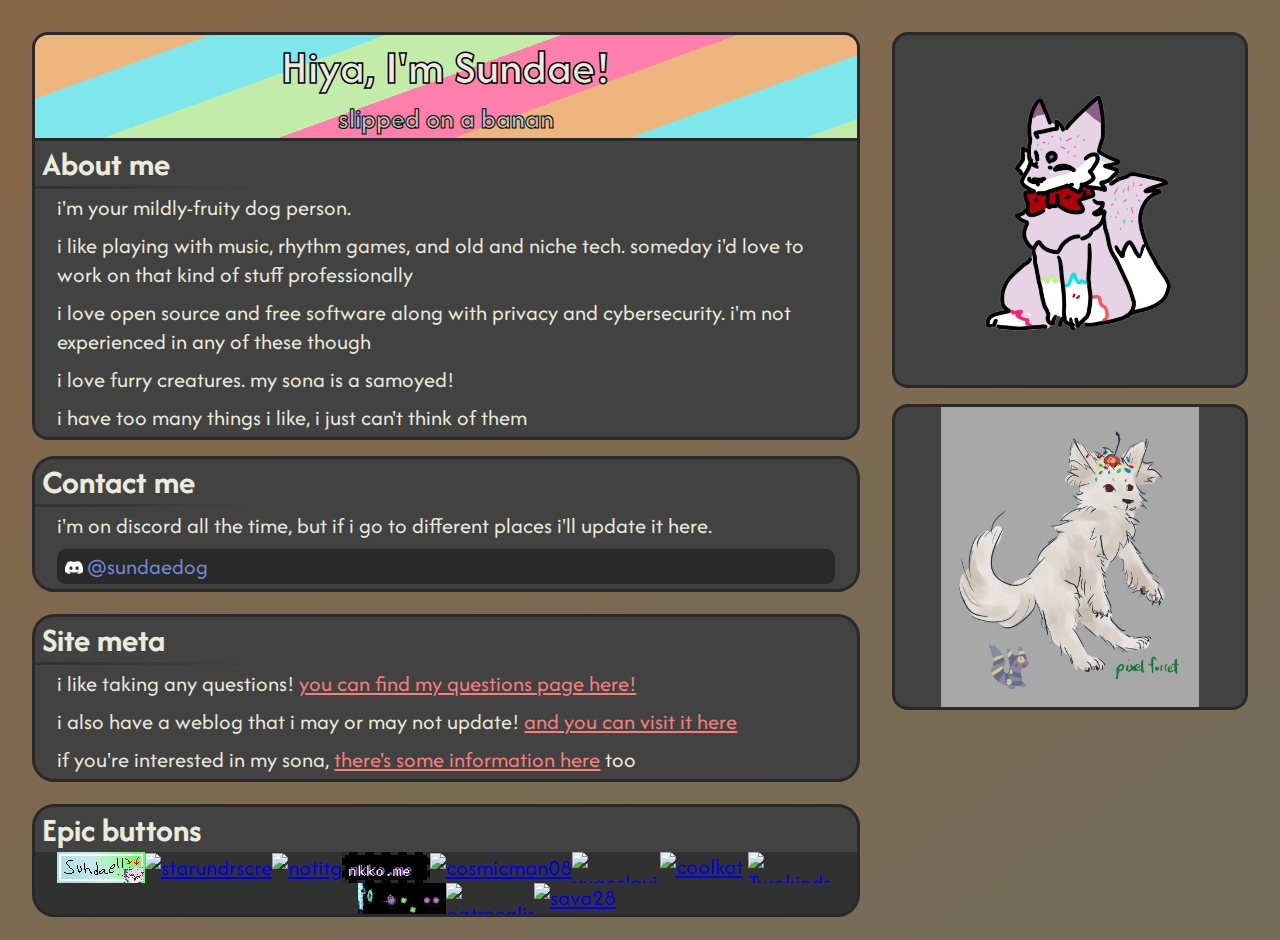
==== index.html @ 9c885c42 "whoops i did something anf messedupo" ====
<!DOCTYPE html>
<html lang="en-us">
	<head>
		<meta charset="utf-8">
		<meta name="viewport" content="width=device-width, initial-scale=1" http-equiv="X-UA-Compatible" content="IE=edge">
		<meta NAME="ROBOTS" CONTENT="NOINDEX, NOFOLLOW">
		<title>sundae's webbed site</title>
		<link rel="stylesheet" href="style.css">
		<link rel="icon" type="image/png" href="/assets/win11_dog_icon.png">
	</head>

<body>
	<div class="bubbles">
		<div class="text-bubbles">
			<div class="about-me">
				<div class="about-me-banner">
					<h1>Hiya, I'm Sundae!</h1>
					<div id="randomjs"> <script src="random.js"></script> </div> <!-- random js goes here -->
				</div>
				<div class="about-me-text">
					<h2>About me</h2>
					<p>i'm your <span class="rainbow">mildly-fruity</span> dog person.</p>
					<p>i like playing with music, rhythm games, and old and niche tech. someday i'd love to work on that kind of stuff professionally</p>
					<p>i love open source and free software along with privacy and cybersecurity. i'm not experienced in any of these though</p>
					<p>i love furry creatures. my sona is a samoyed!</p>
					<p>i have too many things i like, i just can't think of them</p>
				</div>
			</div>

			<div class="contact">
				<h2>Contact me</h2>
				<p>i'm on discord all the time, but if i go to different places i'll update it here.</p>
				<div class="contact-links">
					<a href="https://discord.com/users/972950932579057734" title="this is my personal discord account">
						<img src="discord.png" title="discord.com" class="contactpng">@sundaedog
					</a>
					<!-- other socials here -->
				</div>
			</div>

			<div class="site-stuff">
				<h2>Site meta</h2>
				<p>i like taking any questions! <a class="hrefs" href="/questions" title="the questions page">you can find my questions page here!</a></p>
				<p>i also have a weblog that i may or may not update! <a class="hrefs" href="/blog" title="the blog">and you can visit it here</a> </p>
				<p>if you're interested in my sona, <a class="hrefs" href="/sona" title="sona information">there's some information here</a> too</p>
			</div>

			<div class="buttons">
				<h2>Epic buttons</h2>
				<div class="clickable-buttons">
					<a href="https://sundaedog.pages.gay">					<img src="/assets/extra-buttons/sundae-button.png" width="88" height="31" 							 alt="sundaedog" title="my button :3"></a> <!-- you can use this if yuou want -->
					<a href="https://star.yugoslavia.best" target="_blank">	<img src="https://starundrscre.neocities.org/assets/img/badges/starundrscre.png" alt="starundrscre" title="starundrscre"></a>
					<a href="https://noti.tg" target="_blank">				<img src="https://zydra.space/badges/notitg.png" 						 		 alt="notitg" 		title="play notitg!"></a>
					<a href="https://nkko.me/" target="_blank">				<img src="/assets/extra-buttons/niko-button.png"	width="88" height="31"					 			 alt="niko"			title="nikoundrscre"></a> <!-- are star and niko related? ........ i don't think so -->
					<a href="https://cosmicman08.github.io/" target="_blank"><img src="https://cosmicman08.github.io/buttons/cosmics%20epic%20site.gif"		 alt="cosmicman08"	title="cosmicman08"></a>
					<a href="https://yugoslavia.best" target="_blank">		<img src="https://mayf.pink/img/badges/blinchik.gif" width="88" height="31"		 alt="yugoslavia"	title="yugoslavia"></a>
					<a href="https://thecoolkat.github.io/coolkat/" target="_blank"><img src="https://thecoolkat.github.io/coolkat/images/misc/ckstuff.gif" width="88" height="31" alt="coolkat" title="coolkat"></a>
					<a href='https://twokinds.keenspot.com' target="_blank" 	   ><img src='https://www.2kinds.com/images/tk05_88x31.jpg' width="88" height="31" alt='Twokinds' title="twokinds - spicy content ahead!"></a>
					<a><iframe src="https://sophiecomputer.neocities.org/button.html" width="88px" height="31px" style="border:none" scrolling="no"></iframe></a> <!-- i don't trust this but whatever -->
					<a><img src='/assets/extra-buttons/tidal-wave.gif' width="88" height="31" alt='tidalwave' title="gd tidal wave"></a>
					<a href='https://oat.zone/' target="_blank" 	   ><img src='https://oat.zone/badges/oatzone.gif' width="88" height="31" alt='oatmealine' title="oatmealine"></a>
					<a href="https://sava28.neocities.org/" target="_blank"><img src="https://sava28.neocities.org/images/sava28.gif" width="88" height="31" alt='sava28' title="sava28"></a>
				</div>
			</div>
		</div>

		<div class="image-bubbles">
			<div class="the_creaturePng">
				<img src="/assets/suni/the_creature.png" title="image of a sitting sundae dog" height="350px">
				<!-- <p>drawn by my friend fluff!</p> -->
			</div>
			<div class="springlePng">
				<img src="/assets/suni/springle.png" title="image of a quadrupedal sundae dog standing on its hind legs" height="300px">
				<!-- <p>drawn by pixel furret</p> --> 
			</div>
		</div>
	</div>
</body>
</html>
---- style.css ----
/* from navbar */
* {  /* clear defaults and possibly make defaults */
    padding:0;
    margin:0;

    box-sizing:border-box;
    /* font-family: ; */
}
@font-face {
    src: url(/assets/fonts/Metropolis-SemiBold.otf);
    font-family: "Metropolis";
}
/* end from navbar */

@font-face {
    src: url(/assets/fonts/Afacad-VariableFont_wght.ttf);
    font-family: "Afacad";
}
html {
    scrollbar-width: none;
}
body {
    background: linear-gradient(145deg, #876648, #447d81, #6f8560, #934b64);
    background-size: 1000% 1000%;
    animation: bg-gradient 60s ease infinite;
}
@keyframes bg-gradient {
    0% { background-position: 0% 27% }
    50% { background-position: 100% 74% }
    100% { background-position: 0% 27% }
}



/* all bubbles */
.bubbles {
    margin: 2em 2em 0em 2em;      /* top right bottom left */
    display: flex;      /* so that image is side by side */
    flex-direction: row;   
    justify-content: space-between; /* justify image right */
    color: #eaebdd;
}

.text-bubbles { 
    font-family: "Afacad", monospace;
    margin-right: 2em;
}
.text-bubbles > div { /* applies to ONLY divs inside of .text-bubbles and ignores any children of those divs */
    margin-bottom: 1em;
    background-color: rgb(66, 66, 66);
    border: 3px solid rgb(41, 41, 41);
    border-radius: 1em;
    overflow:hidden; /* fixes some clipping issues */
}
h2 {
    padding: 0 0.2em;
    border-image: linear-gradient(45deg, rgba(41, 41, 41, 0.66), rgba(0, 0, 255, 0), rgba(0, 0, 255, 0), rgba(0, 0, 255, 0), rgba(0, 0, 255, 0)) 1;
    border-bottom: 3px solid;
}




/* about me stuff. imma be completely honest, i have no clue how i figured out any of this */
.about-me-banner{   /* top of the bubble */
    font-size:1.5em;
    font-family: "Afacad", sans-serif;
    display: flex;
    flex-direction: column;
    justify-content: center;
    align-items: center;
    background-color: rgb(117, 117, 117);
    background-image: repeating-linear-gradient(
    160deg,
    #efb57e,
    #efb57e 60px,
    #7de7ec 60px,
    #7de7ec 120px,
    #c3eba9 120px,
    #c3eba9 180px,
    #ff7fac 180px,
    #ff7fac 240px
    );
    -webkit-text-stroke: 1.5px black;
    border-bottom: 3px solid rgb(41, 41, 41);
}
.about-me-banner small{ /* small text in the about me banner */
    -webkit-text-stroke: 1px black;
    font-weight: bolder;
    font-size: 1.2em;
    color: #c0c1b6;
}
.about-me-text{ /* main text of the about me */
    font-size:1.4em;
}
.about-me-text p {
    padding: 0.2em 1em; /* space out p */
}



.rainbow { /* gay text woo */
    animation: rainbow 3s ease infinite;
}
@keyframes rainbow {
    0%   {color: #edc9a7}
    25%  {color: #a8e6ea}
    50%  {color:#c3eba9}
    75%  {color:#f8b7ce}
    100%  {color:#edc9a7}
}



.contact {  /* the whole bubble */
    border-radius: 1em;
    overflow:hidden; 
    font-size:1.4em;
}
.contact p, .contact-links {
    padding: 0.2em 1em;
}
.contact-links{
    display:flex;
    flex-direction: column;
    overflow:hidden;
}
.contact-links a { /* this is where discord is */
    background-color: rgb(41, 41, 41); /*background: linear-gradient(60deg, #7289DA, #b6bfdc); or something*/
    border: 3px solid rgb(41, 41, 41);
    border-radius: 0.4em;
    text-decoration: none;
    color:#7289DA;
    transition: 0.2s;
}
.contact-links a:hover{
    text-shadow: 0px 0px 10px #7289DA;
}
.contactpng{ /* discord png */
    max-width: 0.8em;
    margin: 0 0.2em;
}


.site-stuff {
    font-size:1.4em;
}
.site-stuff p {
    padding: 0.2em 1em; /* space out p */
}
.hrefs {
    color: #f97f7f;
    /*background-color: rgb(41, 41, 41); 
    border: 1px solid rgb(41, 41, 41);*/
    border-radius: 0.4em;
    text-decoration: underline;
    transition: 0.1s;
    display:inline-block;
}
.hrefs:hover{
    text-shadow: 2px 2px 0px #000000;
    translate: 0px -2px;
}

.buttons {
    font-size:1.4em;
}
.buttons h2 {
    border-bottom: none;
}
.clickable-buttons {
    display: flex;
    align-items: center;
    justify-content: center;
    flex-wrap: wrap;
    background-color: rgba(41, 41, 41, 0.66);
    image-rendering: pixelated;
}
.clickable-buttons a{
    display:flex;
    transition: 0.1s;
}
.clickable-buttons:hover > a{
    filter:brightness(0.5);
}
.clickable-buttons:hover > a:hover{
    filter:brightness(1);
}


.image-bubbles div { /* i have no clue how i did this ????? */
    border: 3px solid rgb(41, 41, 41);
    background-color: rgb(66, 66, 66);
    border-radius: 1em;
    font-family: "Afacad", monospace;
    font-style:italic;
    color: #eaebdd;
    overflow:hidden;
    display:flex;
    flex-direction: column;
    align-items: center;
    margin-bottom: 1em;  /* PLEASE DO NOT PUT ANOTHER DIV INSIDE IMAGE-BUBBLES. THIS WILL HAVE TO BE REWRITTEN PROBABLY. JUST KEEP ALL THE IMAGES THE SAME STYLING  .      GOD */
}
.image-bubbles p{
    width: 100%;
    display:flex;
    justify-content: center;
    background-color: rgb(41, 41, 41);
}
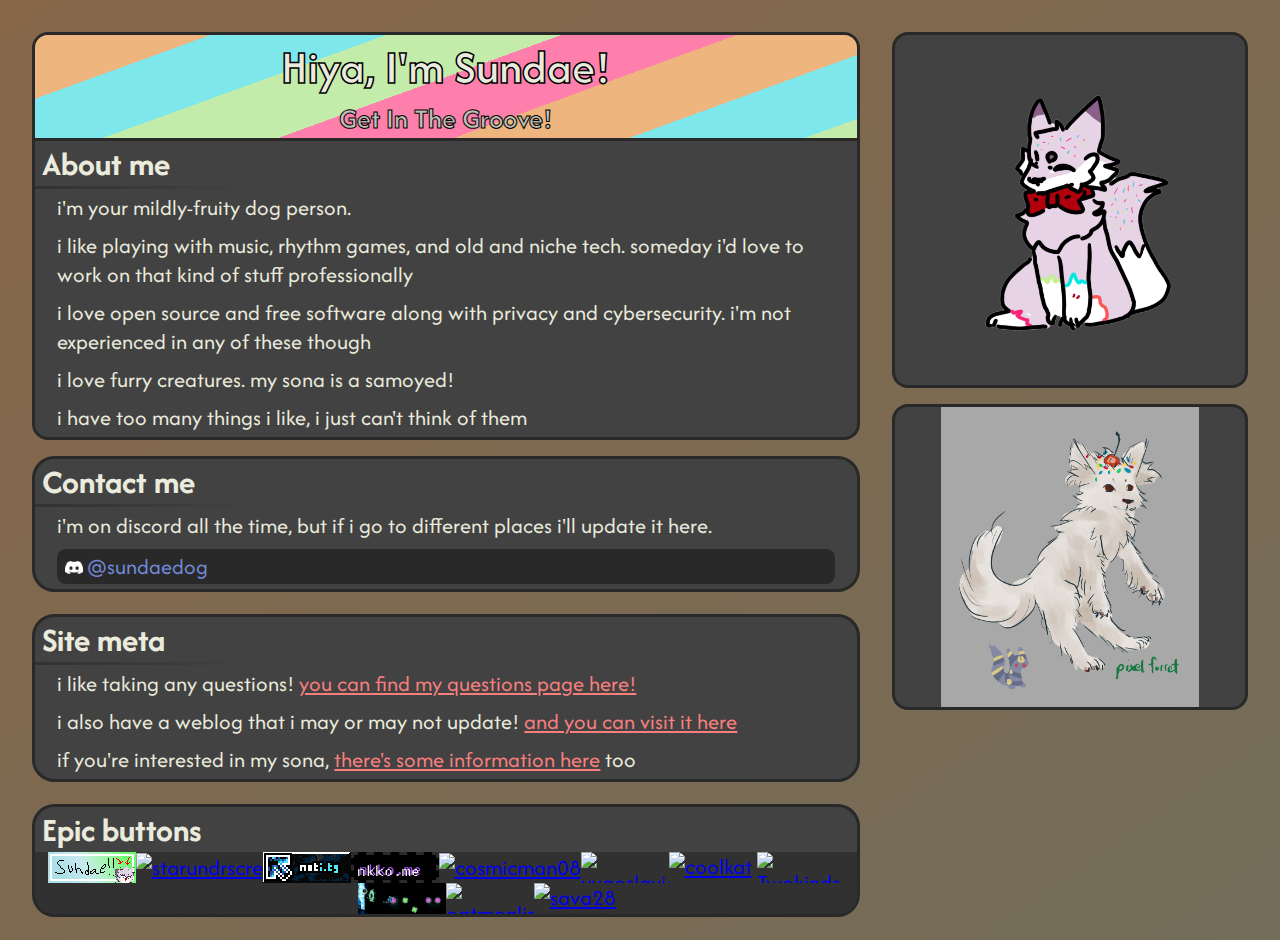
==== commit 27baed49: "loading=lazy and nitg" ====
--- a/index.html
+++ b/index.html
@@ -48,18 +48,18 @@
 			<div class="buttons">
 				<h2>Epic buttons</h2>
 				<div class="clickable-buttons">
-					<a href="https://sundaedog.pages.gay">					<img src="/assets/extra-buttons/sundae-button.png" width="88" height="31" 							 alt="sundaedog" title="my button :3"></a> <!-- you can use this if yuou want -->
-					<a href="https://star.yugoslavia.best" target="_blank">	<img src="https://starundrscre.neocities.org/assets/img/badges/starundrscre.png" alt="starundrscre" title="starundrscre"></a>
-					<a href="https://noti.tg" target="_blank">				<img src="https://zydra.space/badges/notitg.png" 						 		 alt="notitg" 		title="play notitg!"></a>
-					<a href="https://nkko.me/" target="_blank">				<img src="/assets/extra-buttons/niko-button.png"	width="88" height="31"					 			 alt="niko"			title="nikoundrscre"></a> <!-- are star and niko related? ........ i don't think so -->
-					<a href="https://cosmicman08.github.io/" target="_blank"><img src="https://cosmicman08.github.io/buttons/cosmics%20epic%20site.gif"		 alt="cosmicman08"	title="cosmicman08"></a>
-					<a href="https://yugoslavia.best" target="_blank">		<img src="https://mayf.pink/img/badges/blinchik.gif" width="88" height="31"		 alt="yugoslavia"	title="yugoslavia"></a>
-					<a href="https://thecoolkat.github.io/coolkat/" target="_blank"><img src="https://thecoolkat.github.io/coolkat/images/misc/ckstuff.gif" width="88" height="31" alt="coolkat" title="coolkat"></a>
-					<a href='https://twokinds.keenspot.com' target="_blank" 	   ><img src='https://www.2kinds.com/images/tk05_88x31.jpg' width="88" height="31" alt='Twokinds' title="twokinds - spicy content ahead!"></a>
+					<a href="https://sundaedog.pages.gay">					<img src="/assets/extra-buttons/sundae-button.png" width="88" height="31" loading="lazy" 							 alt="sundaedog" title="my button :3"></a> <!-- you can use this if yuou want -->
+					<a href="https://star.yugoslavia.best" target="_blank">	<img src="https://starundrscre.neocities.org/assets/img/badges/starundrscre.png" alt="starundrscre" title="starundrscre" loading="lazy"></a>
+					<a href="https://noti.tg" target="_blank">				<img src="/assets/extra-buttons/notitg.png" 						 		 alt="notitg" 		title="play notitg!" loading="lazy"></a>
+					<a href="https://nkko.me/" target="_blank">				<img src="/assets/extra-buttons/niko-button.png"	width="88" height="31"					 			 alt="niko"			title="nikoundrscre" loading="lazy"></a> <!-- are star and niko related? ........ i don't think so -->
+					<a href="https://cosmicman08.github.io/" target="_blank"><img src="https://cosmicman08.github.io/buttons/cosmics%20epic%20site.gif"		 alt="cosmicman08"	title="cosmicman08" loading="lazy"></a>
+					<a href="https://yugoslavia.best" target="_blank">		<img src="https://mayf.pink/img/badges/blinchik.gif" width="88" height="31"		 alt="yugoslavia"	title="yugoslavia" loading="lazy"></a>
+					<a href="https://thecoolkat.github.io/coolkat/" target="_blank"><img src="https://thecoolkat.github.io/coolkat/images/misc/ckstuff.gif" width="88" height="31" alt="coolkat" title="coolkat" loading="lazy"></a>
+					<a href='https://twokinds.keenspot.com' target="_blank" 	   ><img src='https://www.2kinds.com/images/tk05_88x31.jpg' width="88" height="31" alt='Twokinds' title="twokinds - spicy content ahead!" loading="lazy"></a>
 					<a><iframe src="https://sophiecomputer.neocities.org/button.html" width="88px" height="31px" style="border:none" scrolling="no"></iframe></a> <!-- i don't trust this but whatever -->
-					<a><img src='/assets/extra-buttons/tidal-wave.gif' width="88" height="31" alt='tidalwave' title="gd tidal wave"></a>
-					<a href='https://oat.zone/' target="_blank" 	   ><img src='https://oat.zone/badges/oatzone.gif' width="88" height="31" alt='oatmealine' title="oatmealine"></a>
-					<a href="https://sava28.neocities.org/" target="_blank"><img src="https://sava28.neocities.org/images/sava28.gif" width="88" height="31" alt='sava28' title="sava28"></a>
+					<a><img src='/assets/extra-buttons/tidal-wave.gif' width="88" height="31" alt='tidalwave' title="gd tidal wave" loading="lazy"></a>
+					<a href='https://oat.zone/' target="_blank" 	   ><img src='https://oat.zone/badges/oatzone.gif' width="88" height="31" alt='oatmealine' title="oatmealine" loading="lazy"></a>
+					<a href="https://sava28.neocities.org/" target="_blank"><img src="https://sava28.neocities.org/images/sava28.gif" width="88" height="31" alt='sava28' title="sava28" loading="lazy"></a>
 				</div>
 			</div>
 		</div>
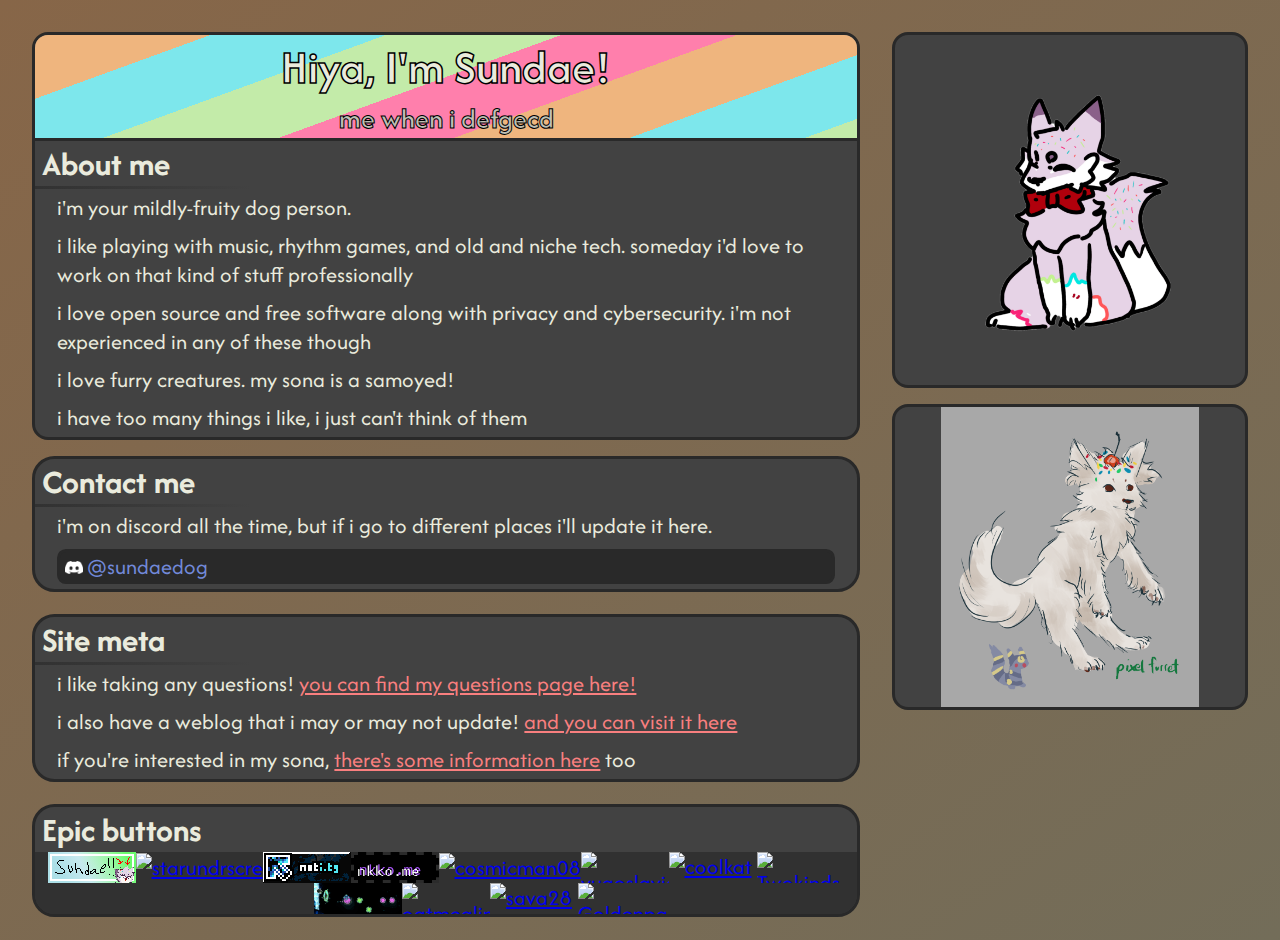
==== commit 7d46e3c2: "Update index.html" ====
--- a/index.html
+++ b/index.html
@@ -48,18 +48,20 @@
 			<div class="buttons">
 				<h2>Epic buttons</h2>
 				<div class="clickable-buttons">
-					<a href="https://sundaedog.pages.gay">					<img src="/assets/extra-buttons/sundae-button.png" width="88" height="31" loading="lazy" 							 alt="sundaedog" title="my button :3"></a> <!-- you can use this if yuou want -->
-					<a href="https://star.yugoslavia.best" target="_blank">	<img src="https://starundrscre.neocities.org/assets/img/badges/starundrscre.png" alt="starundrscre" title="starundrscre" loading="lazy"></a>
+					<!-- <a href="" target="_blank"><img src="" width="88" height="31" alt="" title="" loading="lazy"></a> -->
+					<a href="https://sundaedog.pages.gay">					<img src="/assets/extra-buttons/sundae-button.png" width="88" height="31" loading="lazy" 		alt="sundaedog" title="my button :3"></a> <!-- you can use this if yuou want -->
+					<a href="https://star.yugoslavia.best" target="_blank">	<img src="https://starundrscre.neocities.org/assets/img/badges/starundrscre.png" alt="starundrscre" title="mutual friend :3" loading="lazy"></a>
 					<a href="https://noti.tg" target="_blank">				<img src="/assets/extra-buttons/notitg.png" 						 		 alt="notitg" 		title="play notitg!" loading="lazy"></a>
-					<a href="https://nkko.me/" target="_blank">				<img src="/assets/extra-buttons/niko-button.png"	width="88" height="31"					 			 alt="niko"			title="nikoundrscre" loading="lazy"></a> <!-- are star and niko related? ........ i don't think so -->
-					<a href="https://cosmicman08.github.io/" target="_blank"><img src="https://cosmicman08.github.io/buttons/cosmics%20epic%20site.gif"		 alt="cosmicman08"	title="cosmicman08" loading="lazy"></a>
-					<a href="https://yugoslavia.best" target="_blank">		<img src="https://mayf.pink/img/badges/blinchik.gif" width="88" height="31"		 alt="yugoslavia"	title="yugoslavia" loading="lazy"></a>
-					<a href="https://thecoolkat.github.io/coolkat/" target="_blank"><img src="https://thecoolkat.github.io/coolkat/images/misc/ckstuff.gif" width="88" height="31" alt="coolkat" title="coolkat" loading="lazy"></a>
-					<a href='https://twokinds.keenspot.com' target="_blank" 	   ><img src='https://www.2kinds.com/images/tk05_88x31.jpg' width="88" height="31" alt='Twokinds' title="twokinds - spicy content ahead!" loading="lazy"></a>
+					<a href="https://nkko.me/" target="_blank">				<img src="/assets/extra-buttons/niko-button.png"	width="88" height="31"		alt="niko"			title="friend :3" loading="lazy"></a> <!-- are star and niko related? ........ i don't think so -->
+					<a href="https://cosmicman08.github.io/" target="_blank"><img src="https://cosmicman08.github.io/buttons/cosmics%20epic%20site.gif"		 alt="cosmicman08"	title="friend :3" loading="lazy"></a>
+					<a href="https://yugoslavia.best" target="_blank">		<img src="https://mayf.pink/img/badges/blinchik.gif" width="88" height="31"		 alt="yugoslavia"	title="very cool place" loading="lazy"></a>
+					<a href="https://thecoolkat.github.io/coolkat/" target="_blank"><img src="https://thecoolkat.github.io/coolkat/images/misc/ckstuff.gif" width="88" height="31" alt="coolkat" title="friend :3" loading="lazy"></a>
+					<a href='https://twokinds.keenspot.com' target="_blank" 	   ><img src='https://www.2kinds.com/images/tk05_88x31.jpg' width="88" height="31" alt='Twokinds' title="spicy content ahead!" loading="lazy"></a>
 					<a><iframe src="https://sophiecomputer.neocities.org/button.html" width="88px" height="31px" style="border:none" scrolling="no"></iframe></a> <!-- i don't trust this but whatever -->
 					<a><img src='/assets/extra-buttons/tidal-wave.gif' width="88" height="31" alt='tidalwave' title="gd tidal wave" loading="lazy"></a>
-					<a href='https://oat.zone/' target="_blank" 	   ><img src='https://oat.zone/badges/oatzone.gif' width="88" height="31" alt='oatmealine' title="oatmealine" loading="lazy"></a>
-					<a href="https://sava28.neocities.org/" target="_blank"><img src="https://sava28.neocities.org/images/sava28.gif" width="88" height="31" alt='sava28' title="sava28" loading="lazy"></a>
+					<a href='https://oat.zone/' target="_blank" 	   ><img src='https://oat.zone/badges/oatzone.gif' width="88" height="31" alt='oatmealine' title="mutual friend" loading="lazy"></a>
+					<a href="https://sava28.neocities.org/" target="_blank"><img src="https://sava28.neocities.org/images/sava28.gif" width="88" height="31" alt='sava28' title="friend :3" loading="lazy"></a>
+					<a href="https://goldenpawstudio.ca" target="_blank"><img src="https://goldenpawstudio.ca/WebLogos/Webstamp.gif" width="88" height="31" alt="Goldenpaw Studio's Stamp" title="cool person i found but not friend" loading="lazy"></a>
 				</div>
 			</div>
 		</div>
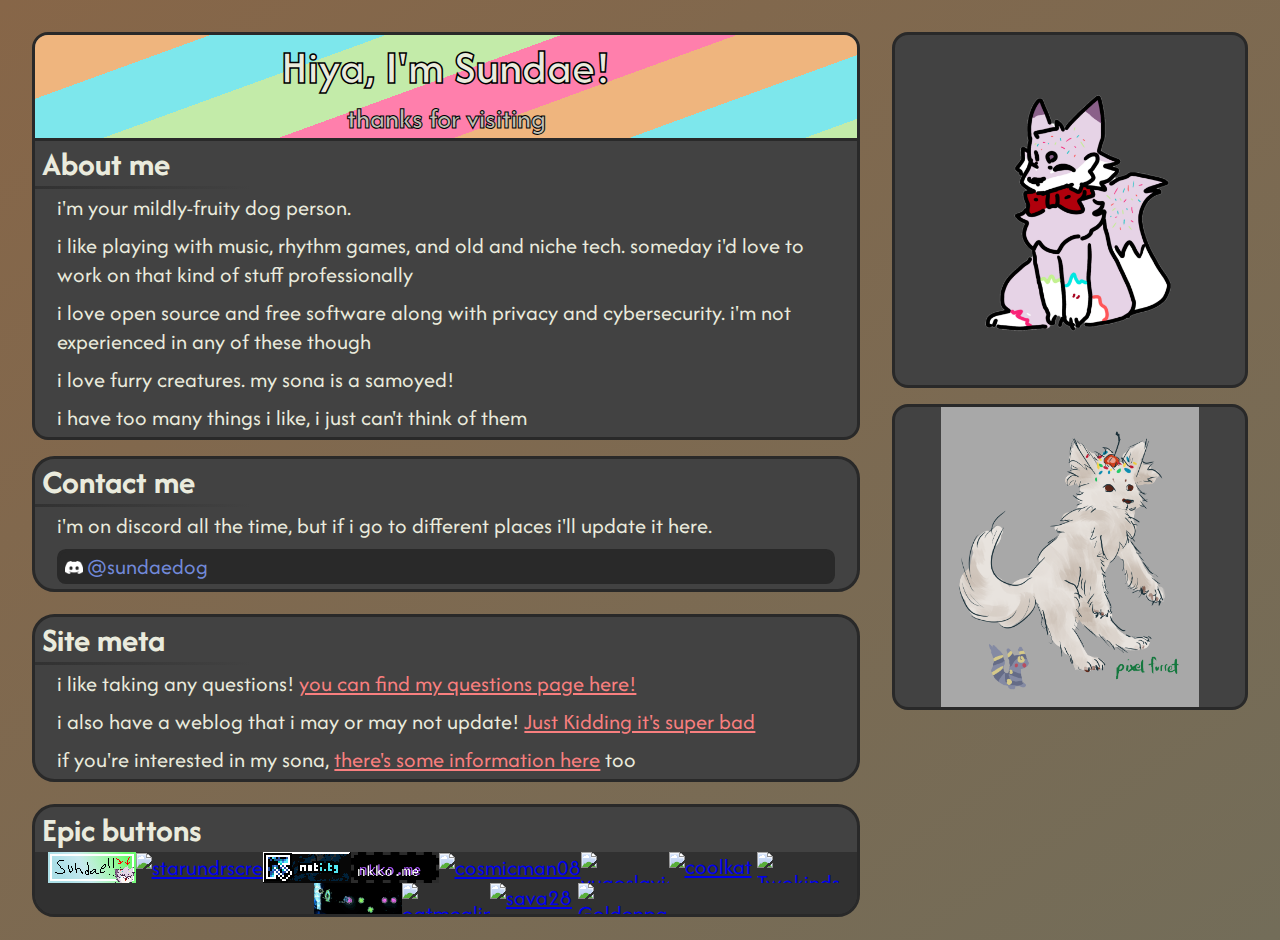
==== commit e02644ae: "no blog" ====
--- a/index.html
+++ b/index.html
@@ -41,7 +41,7 @@
 			<div class="site-stuff">
 				<h2>Site meta</h2>
 				<p>i like taking any questions! <a class="hrefs" href="/questions" title="the questions page">you can find my questions page here!</a></p>
-				<p>i also have a weblog that i may or may not update! <a class="hrefs" href="/blog" title="the blog">and you can visit it here</a> </p>
+				<p>i also have a weblog that i may or may not update! <a class="hrefs" href="/blog" title="the blog">Just Kidding it's super bad</a> </p>
 				<p>if you're interested in my sona, <a class="hrefs" href="/sona" title="sona information">there's some information here</a> too</p>
 			</div>
 
